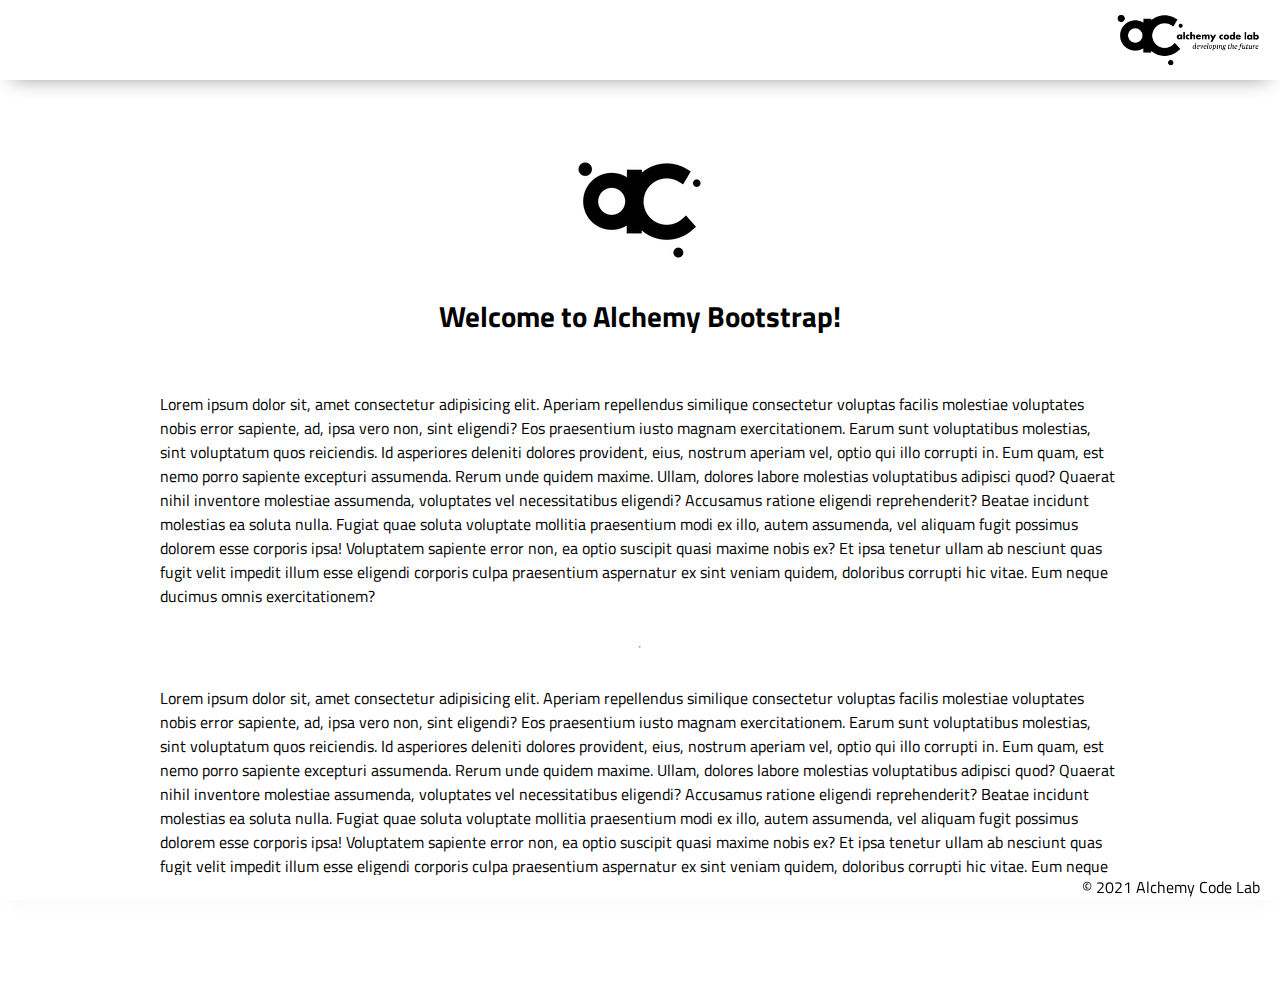
==== index.html @ 4a408de8 "Initial commit" ====
<!DOCTYPE html>
<html lang="en">

<head>
    <meta charset="UTF-8">
    <meta name="viewport" content="width=device-width, initial-scale=1.0">
    <meta http-equiv="X-UA-Compatible" content="ie=edge">
    <link href="https://fonts.googleapis.com/css2?family=Titillium+Web:wght@300&display=swap" rel="stylesheet">
    <link rel="stylesheet" href="./styles/reset.css">
    <link rel="stylesheet" href="./styles/style.css">
    <link rel="stylesheet" href="./styles/home.css">
    <title>Document</title>
</head>

<body>
    <header>
        <div class="gutter-right logo">
            <img src="./assets/big-logo.png" />
        </div>
    </header>
    <main>
        <section class="main-section">
            <img class="main-logo" src="./assets/alchemy-logo.png" />
            <h2>
                Welcome to Alchemy Bootstrap!
            </h2>

            <p>
                Lorem ipsum dolor sit, amet consectetur adipisicing elit. Aperiam repellendus similique consectetur
                voluptas facilis molestiae voluptates nobis error sapiente, ad, ipsa vero non, sint eligendi? Eos
                praesentium iusto magnam exercitationem.
                Earum sunt voluptatibus molestias, sint voluptatum quos reiciendis. Id asperiores deleniti dolores
                provident, eius, nostrum aperiam vel, optio qui illo corrupti in. Eum quam, est nemo porro sapiente
                excepturi assumenda.
                Rerum unde quidem maxime. Ullam, dolores labore molestias voluptatibus adipisci quod? Quaerat nihil
                inventore molestiae assumenda, voluptates vel necessitatibus eligendi? Accusamus ratione eligendi
                reprehenderit? Beatae incidunt molestias ea soluta nulla.
                Fugiat quae soluta voluptate mollitia praesentium modi ex illo, autem assumenda, vel aliquam fugit
                possimus dolorem esse corporis ipsa! Voluptatem sapiente error non, ea optio suscipit quasi maxime nobis
                ex?
                Et ipsa tenetur ullam ab nesciunt quas fugit velit impedit illum esse eligendi corporis culpa
                praesentium aspernatur ex sint veniam quidem, doloribus corrupti hic vitae. Eum neque ducimus omnis
                exercitationem?
            </p>
            <hr />
            <p>
                Lorem ipsum dolor sit, amet consectetur adipisicing elit. Aperiam repellendus similique consectetur
                voluptas facilis molestiae voluptates nobis error sapiente, ad, ipsa vero non, sint eligendi? Eos
                praesentium iusto magnam exercitationem.
                Earum sunt voluptatibus molestias, sint voluptatum quos reiciendis. Id asperiores deleniti dolores
                provident, eius, nostrum aperiam vel, optio qui illo corrupti in. Eum quam, est nemo porro sapiente
                excepturi assumenda.
                Rerum unde quidem maxime. Ullam, dolores labore molestias voluptatibus adipisci quod? Quaerat nihil
                inventore molestiae assumenda, voluptates vel necessitatibus eligendi? Accusamus ratione eligendi
                reprehenderit? Beatae incidunt molestias ea soluta nulla.
                Fugiat quae soluta voluptate mollitia praesentium modi ex illo, autem assumenda, vel aliquam fugit
                possimus dolorem esse corporis ipsa! Voluptatem sapiente error non, ea optio suscipit quasi maxime nobis
                ex?
                Et ipsa tenetur ullam ab nesciunt quas fugit velit impedit illum esse eligendi corporis culpa
                praesentium aspernatur ex sint veniam quidem, doloribus corrupti hic vitae. Eum neque ducimus omnis
                exercitationem?
            </p>

        </section>
    </main>
    <footer>
        <div class="copy gutter-right">&copy; 2021 Alchemy Code Lab</div>
    </footer>

    <script type="module" src="./app.js"></script>
</body>

</html>
---- styles/style.css ----
body {
    /* feel free to update these css variables for a quick theme */
    
    --color1: white;
    --color2: white;
    --color3: white;
    --color4: white;
    --color5: white;
    
    /* https://coolors.co/generate and click export -> scss to get the colors to copy and paste below*/
        
    /* --color1: hsla(349, 69%, 76%, 1);
    --color2: hsla(207, 67%, 44%, 1);
    --color3: hsla(200, 61%, 56%, 1);
    --color4: hsla(187, 41%, 94%, 1);
    --color5: hsla(170, 28%, 95%, 1); */

    /* --color1: hsla(45, 86%, 83%, 1);
    --color2: hsla(135, 65%, 98%, 1);
    --color3: hsla(315, 37%, 86%, 1);
    --color4: hsla(45, 73%, 98%, 1);
    --color5: hsla(224, 40%, 79%, 1); */
    
    --header-height: 80px;
    --shadow: 0px 10px 20px -12px rgba(0,0,0,0.45);
    --gutter: 30px;
    --footer-height: 25px;
    
    font-family: 'Titillium Web', sans-serif;
    background-color: var(--color2);
}

main {
    display: flex;
    flex-direction: column;
    justify-content: center;
    align-items: center;
    margin-bottom: calc(var(--footer-height));
}

section {
    background-color: var(--color5);
    max-width: 80%;
    display: flex;
    flex-direction: column;
    justify-content: center;
    align-items: center;
    padding-top: var(--gutter);
    padding-bottom: var(--gutter);
    margin-top: var(--gutter);
    margin-bottom: var(--gutter);
    border: solid 2px var(--color1);
}

header {
    display: flex;
    justify-content: flex-end;
    background-color: var(--color3);
    height: var(--header-height);
    box-shadow: var(--shadow);
}


h2 {
    font-size: 1.8rem;
    font-weight: bold;
}

.gutter-right {
    margin-right: 20px;
}

header img {
    height: var(--header-height);
}

p {
    margin: var(--gutter);
}
  
footer {
    position: fixed;
    width: 100%;
    bottom: 0;
    height: var(--footer-height);
    display: flex;
    justify-content: flex-end;
    background-color: var(--color3);
    box-shadow: var(--shadow);
}
---- styles/home.css ----
/* add home page styles here */
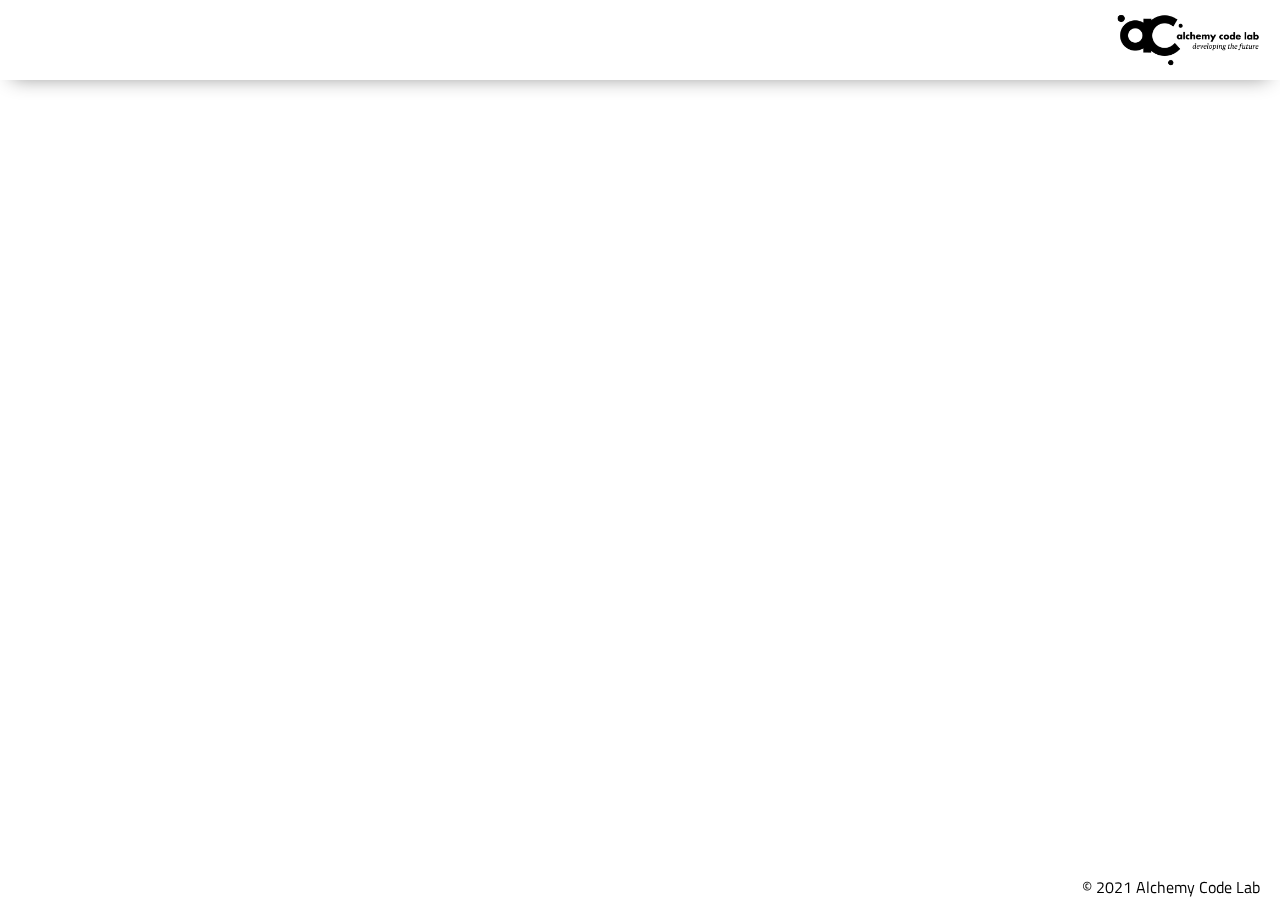
==== commit 4cdb2e27: "copied render utils from spotlight" ====
--- a/index.html
+++ b/index.html
@@ -19,49 +19,7 @@
         </div>
     </header>
     <main>
-        <section class="main-section">
-            <img class="main-logo" src="./assets/alchemy-logo.png" />
-            <h2>
-                Welcome to Alchemy Bootstrap!
-            </h2>
-
-            <p>
-                Lorem ipsum dolor sit, amet consectetur adipisicing elit. Aperiam repellendus similique consectetur
-                voluptas facilis molestiae voluptates nobis error sapiente, ad, ipsa vero non, sint eligendi? Eos
-                praesentium iusto magnam exercitationem.
-                Earum sunt voluptatibus molestias, sint voluptatum quos reiciendis. Id asperiores deleniti dolores
-                provident, eius, nostrum aperiam vel, optio qui illo corrupti in. Eum quam, est nemo porro sapiente
-                excepturi assumenda.
-                Rerum unde quidem maxime. Ullam, dolores labore molestias voluptatibus adipisci quod? Quaerat nihil
-                inventore molestiae assumenda, voluptates vel necessitatibus eligendi? Accusamus ratione eligendi
-                reprehenderit? Beatae incidunt molestias ea soluta nulla.
-                Fugiat quae soluta voluptate mollitia praesentium modi ex illo, autem assumenda, vel aliquam fugit
-                possimus dolorem esse corporis ipsa! Voluptatem sapiente error non, ea optio suscipit quasi maxime nobis
-                ex?
-                Et ipsa tenetur ullam ab nesciunt quas fugit velit impedit illum esse eligendi corporis culpa
-                praesentium aspernatur ex sint veniam quidem, doloribus corrupti hic vitae. Eum neque ducimus omnis
-                exercitationem?
-            </p>
-            <hr />
-            <p>
-                Lorem ipsum dolor sit, amet consectetur adipisicing elit. Aperiam repellendus similique consectetur
-                voluptas facilis molestiae voluptates nobis error sapiente, ad, ipsa vero non, sint eligendi? Eos
-                praesentium iusto magnam exercitationem.
-                Earum sunt voluptatibus molestias, sint voluptatum quos reiciendis. Id asperiores deleniti dolores
-                provident, eius, nostrum aperiam vel, optio qui illo corrupti in. Eum quam, est nemo porro sapiente
-                excepturi assumenda.
-                Rerum unde quidem maxime. Ullam, dolores labore molestias voluptatibus adipisci quod? Quaerat nihil
-                inventore molestiae assumenda, voluptates vel necessitatibus eligendi? Accusamus ratione eligendi
-                reprehenderit? Beatae incidunt molestias ea soluta nulla.
-                Fugiat quae soluta voluptate mollitia praesentium modi ex illo, autem assumenda, vel aliquam fugit
-                possimus dolorem esse corporis ipsa! Voluptatem sapiente error non, ea optio suscipit quasi maxime nobis
-                ex?
-                Et ipsa tenetur ullam ab nesciunt quas fugit velit impedit illum esse eligendi corporis culpa
-                praesentium aspernatur ex sint veniam quidem, doloribus corrupti hic vitae. Eum neque ducimus omnis
-                exercitationem?
-            </p>
-
-        </section>
+        
     </main>
     <footer>
         <div class="copy gutter-right">&copy; 2021 Alchemy Code Lab</div>
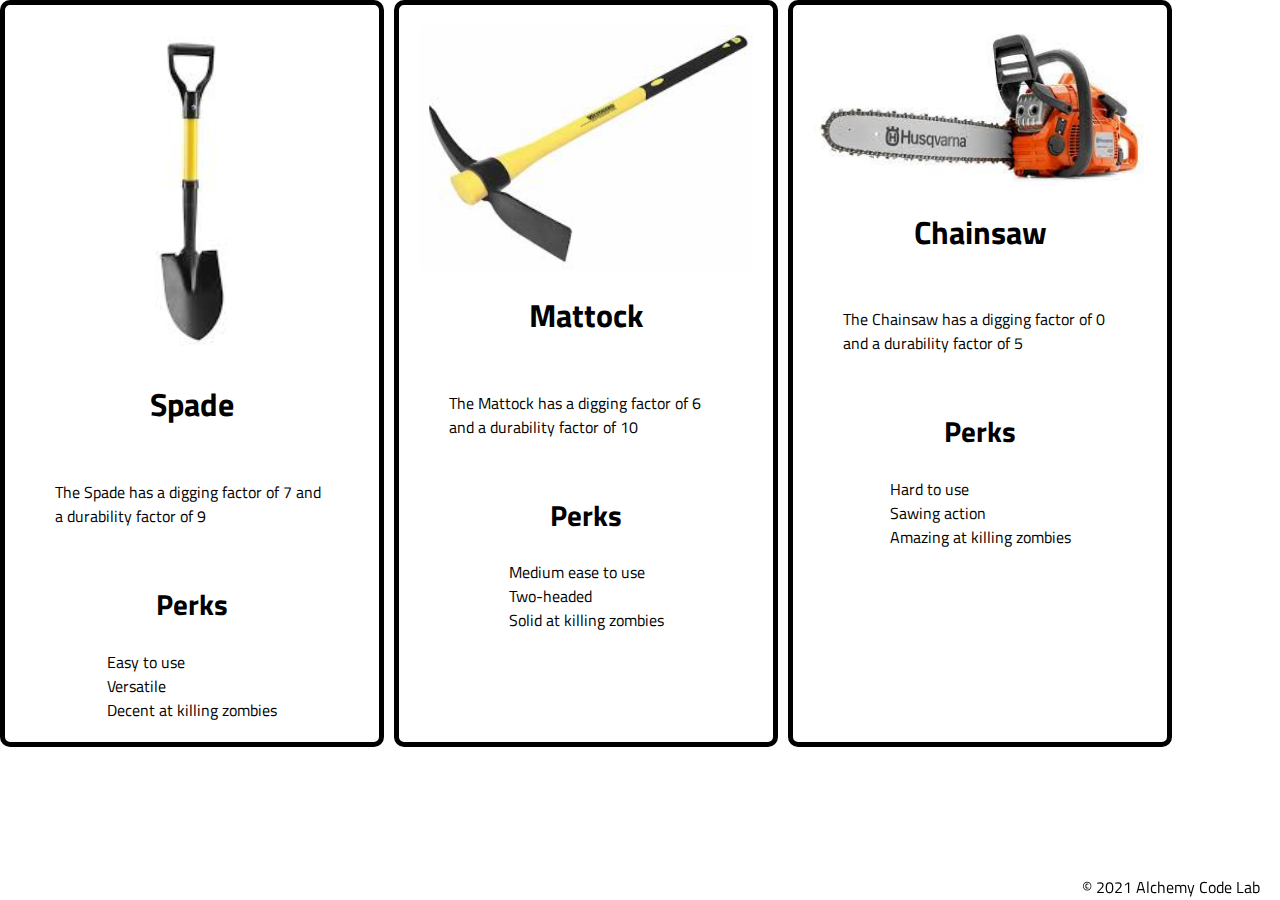
==== commit 3a796ae8: "copied basic home.css" ====
--- a/index.html
+++ b/index.html
@@ -13,13 +13,9 @@
 </head>
 
 <body>
-    <header>
-        <div class="gutter-right logo">
-            <img src="./assets/big-logo.png" />
-        </div>
-    </header>
+    
     <main>
-        
+        <div id="tools"></div>
     </main>
     <footer>
         <div class="copy gutter-right">&copy; 2021 Alchemy Code Lab</div>
--- a/styles/home.css
+++ b/styles/home.css
@@ -1 +1,18 @@
-/* add home page styles here */+#tools {
+    display: flex;
+}
+
+.tool {
+    width: 30%;
+    display: flex;
+    flex-direction: column;
+    align-items: center;
+    border: 5px solid black;
+    padding: 20px;
+    border-radius: 10px;
+    margin-right: 10px
+}
+
+.tool img {
+    width: 100%;
+}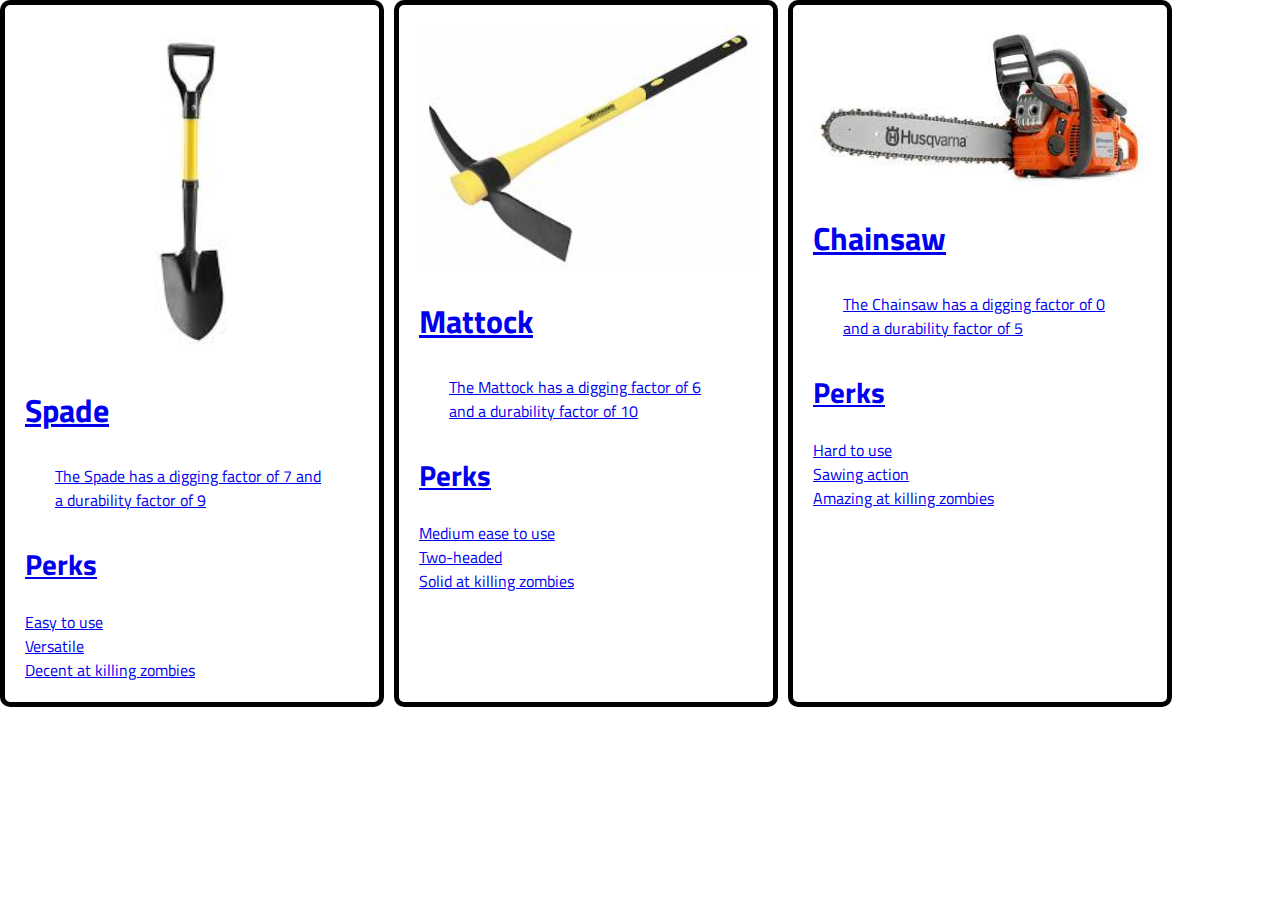
==== commit 244fa680: "got href working but no details page yet" ====
--- a/index.html
+++ b/index.html
@@ -17,10 +17,6 @@
     <main>
         <div id="tools"></div>
     </main>
-    <footer>
-        <div class="copy gutter-right">&copy; 2021 Alchemy Code Lab</div>
-    </footer>
-
     <script type="module" src="./app.js"></script>
 </body>
 
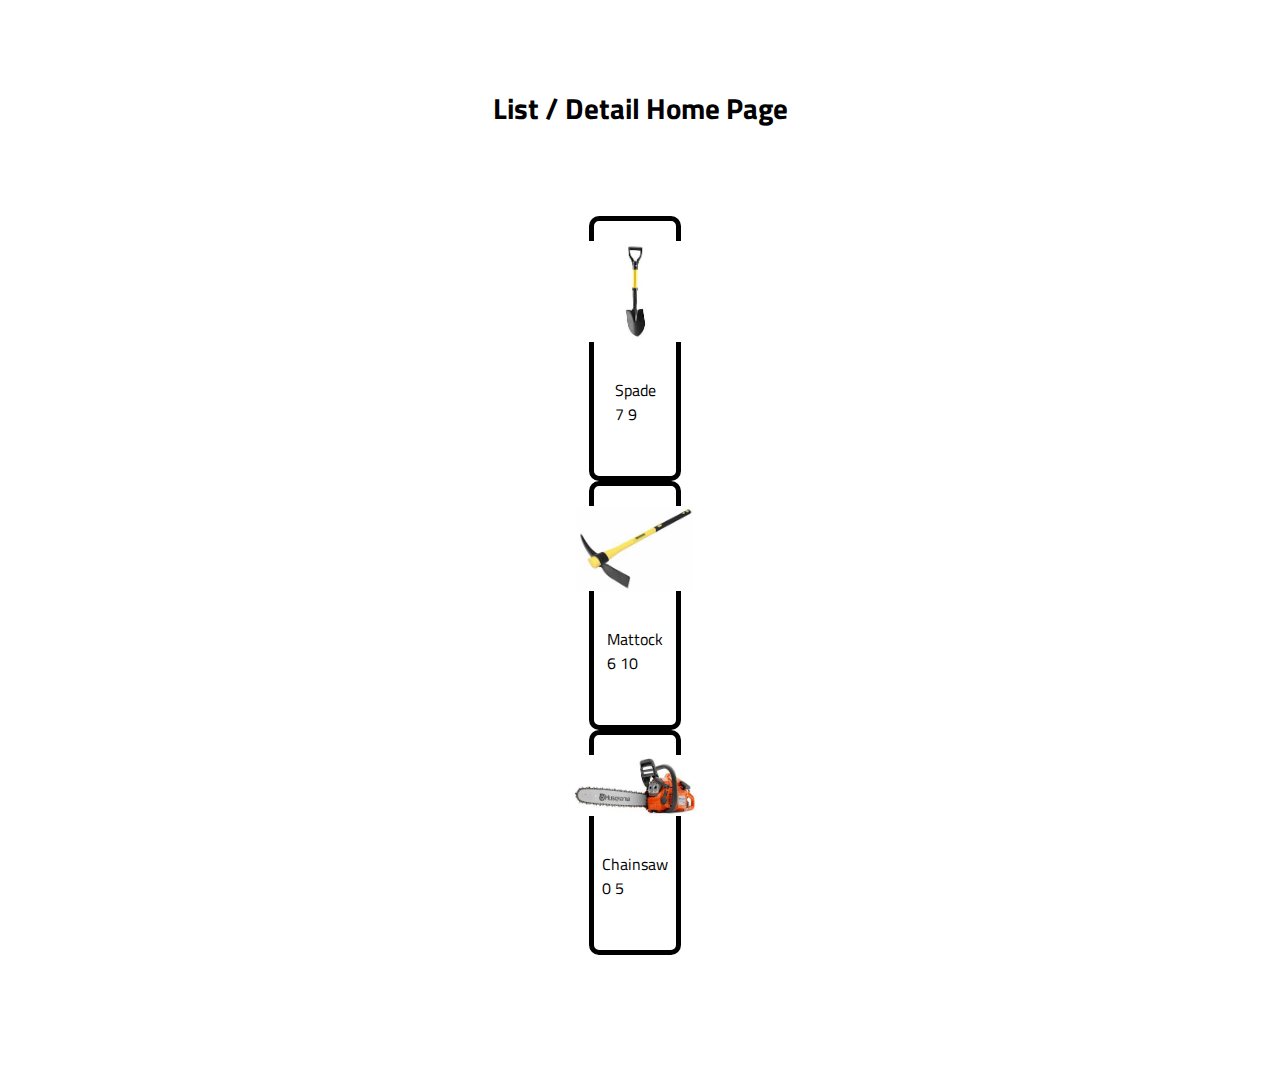
==== commit 771253d0: "restructuring render utils" ====
--- a/index.html
+++ b/index.html
@@ -15,7 +15,14 @@
 <body>
     
     <main>
-        <div id="tools"></div>
+        <section class="main-section">
+            <h2>
+                List / Detail Home Page
+            </h2>
+            <section id="tools">
+                
+            </section>
+        </section>
     </main>
     <script type="module" src="./app.js"></script>
 </body>
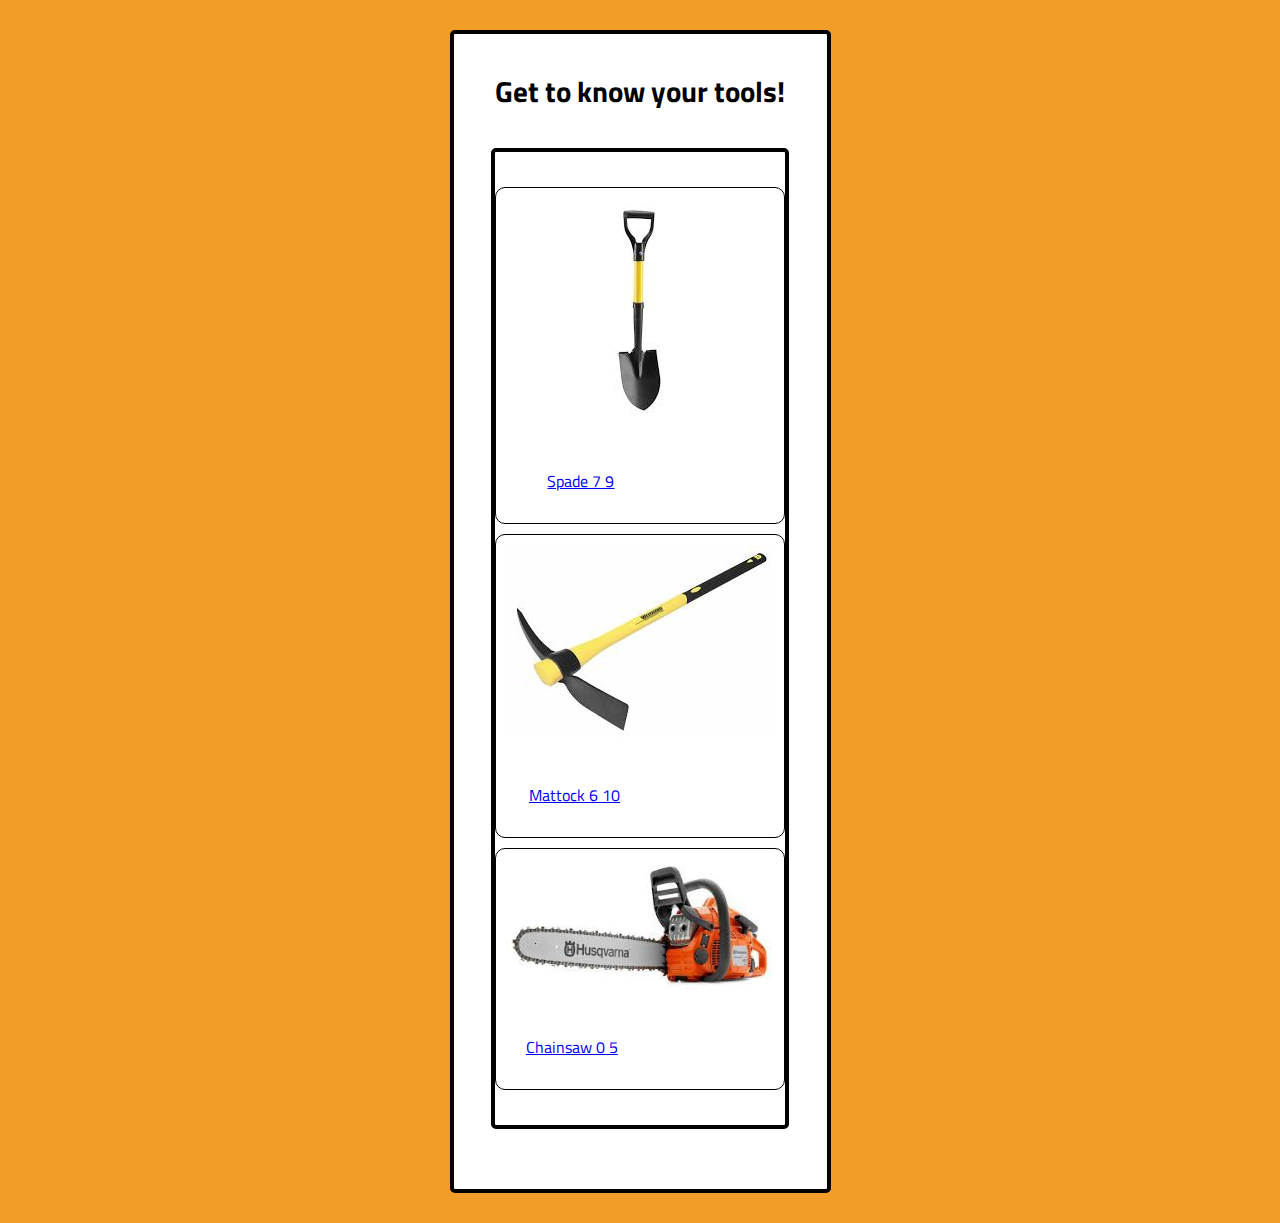
==== commit 6a560f32: "done but do not love it - needs more work" ====
--- a/index.html
+++ b/index.html
@@ -17,7 +17,7 @@
     <main>
         <section class="main-section">
             <h2>
-                List / Detail Home Page
+                Get to know your tools!
             </h2>
             <section id="tools">
                 
--- a/styles/style.css
+++ b/styles/style.css
@@ -37,6 +37,7 @@
     justify-content: center;
     align-items: center;
     margin-bottom: calc(var(--footer-height));
+    background-color: rgba(240, 146, 15, 0.902);
 }
 
 section {
@@ -50,7 +51,8 @@
     padding-bottom: var(--gutter);
     margin-top: var(--gutter);
     margin-bottom: var(--gutter);
-    border: solid 2px var(--color1);
+    border: solid 4px black;
+    border-radius: 5px;
 }
 
 header {
@@ -65,6 +67,7 @@
 h2 {
     font-size: 1.8rem;
     font-weight: bold;
+    margin: 5px;
 }
 
 .gutter-right {
@@ -89,3 +92,20 @@
     background-color: var(--color3);
     box-shadow: var(--shadow);
 }
+
+.tool img {
+    width: 100%;
+    padding: 10px;
+}
+
+.tool {
+    width: 100%;
+    display: flex;
+    flex-direction: column;
+    align-items: center;
+    border: 1px solid black;
+    border-radius: 10px;
+    /* padding: 10px; */
+    /* border-bottom: ; */
+    margin: 5px 10px;
+}--- a/styles/home.css
+++ b/styles/home.css
@@ -1,4 +1,4 @@
-#tools {
+/* #tools {
     display: flex;
 }
 
@@ -15,4 +15,4 @@
 
 .tool img {
     width: 100%;
-}+} */